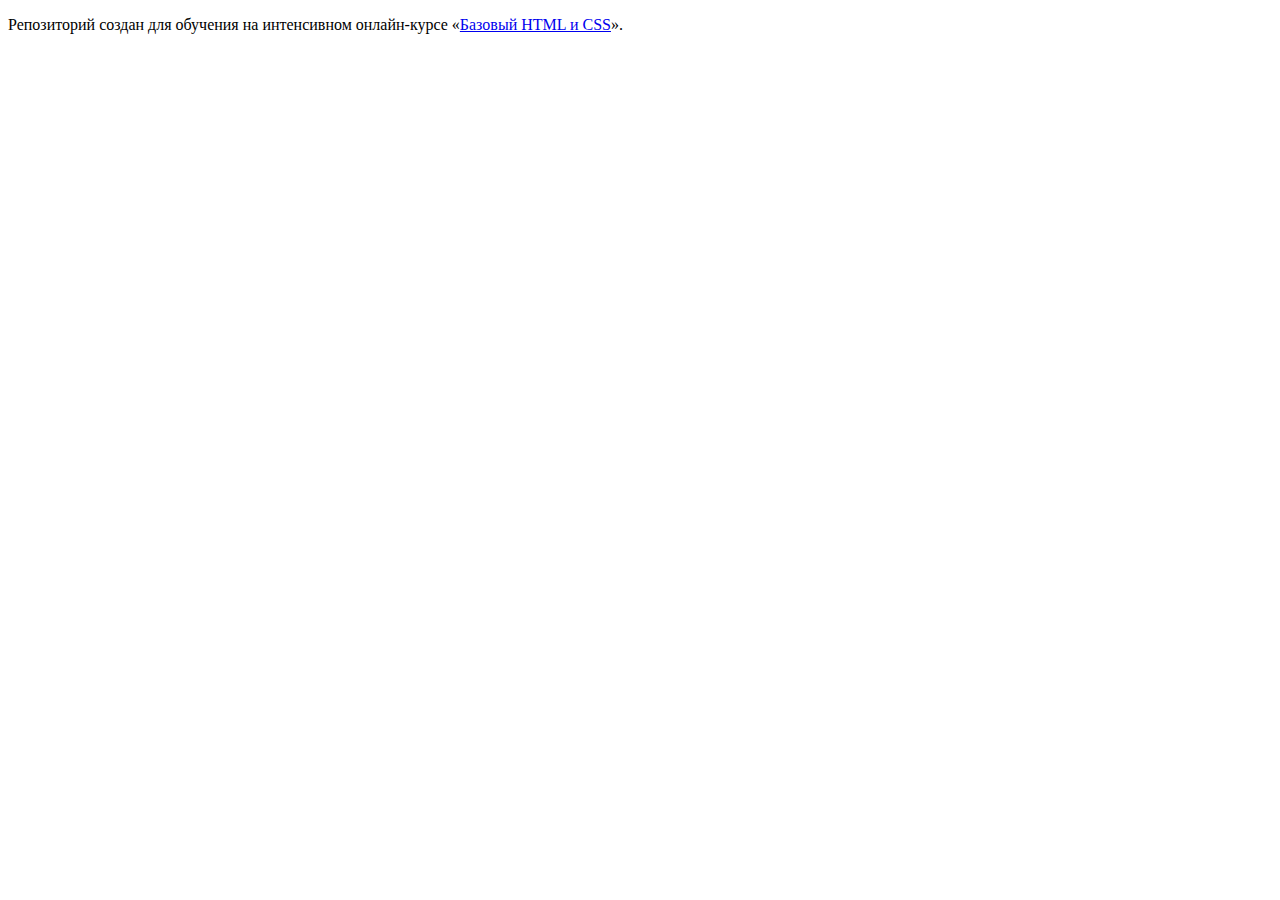
==== index.html @ 6c9393b2 ":hatching_chick:" ====
<!DOCTYPE html>
<html lang="ru">
  <head>
    <meta charset="utf-8">
    <title>HTML Academy: Седона</title>
  </head>
  <body>

    <p>Репозиторий создан для обучения на интенсивном онлайн‑курсе «<a href="https://htmlacademy.ru/intensive/htmlcss">Базовый HTML и CSS</a>».</p>

  </body>
</html>
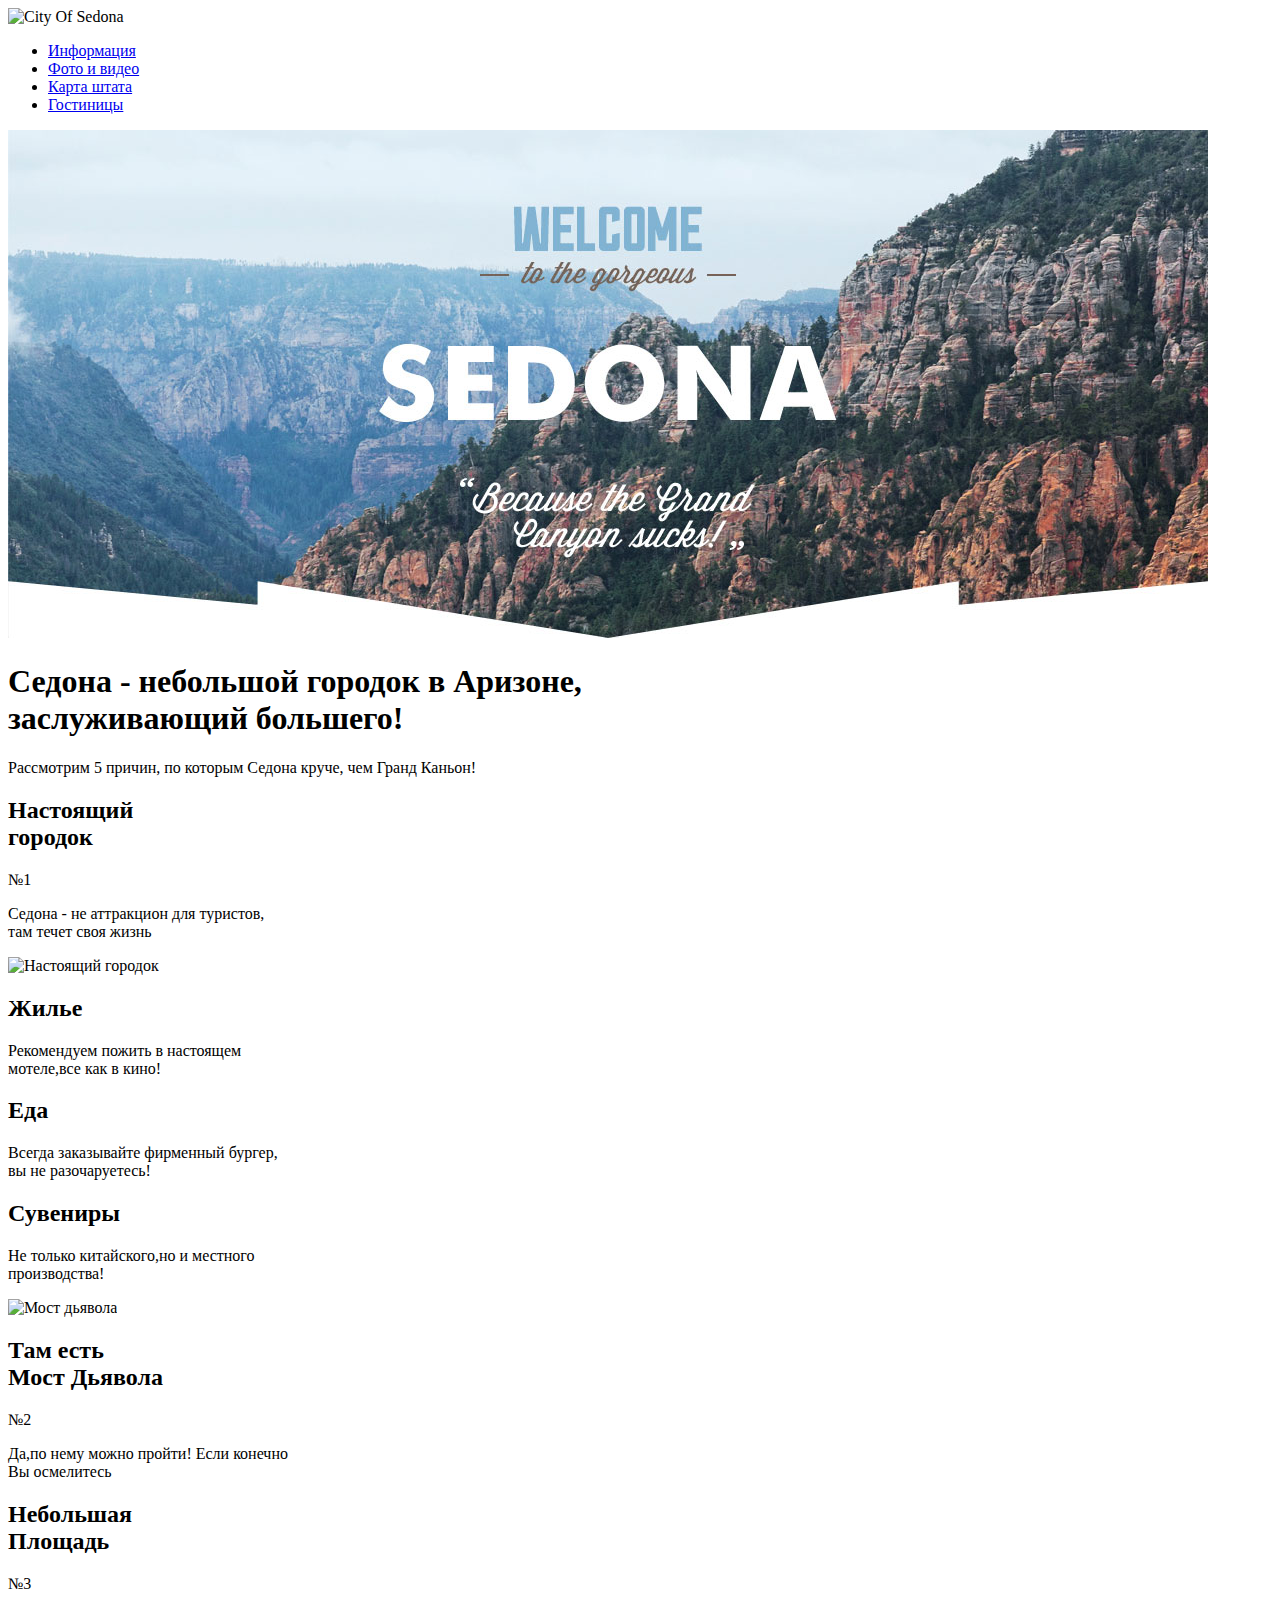
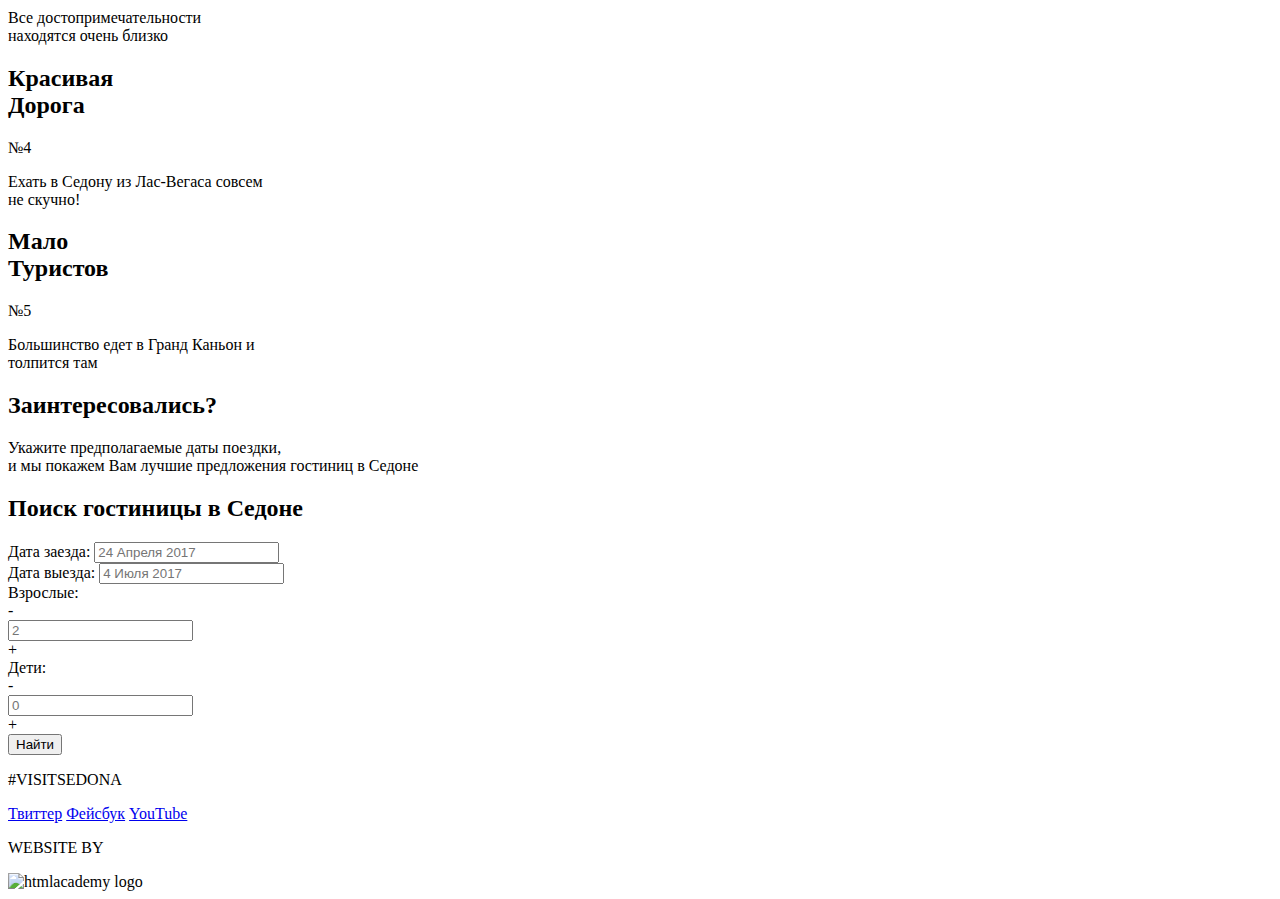
==== commit 322404c3: "Разметил index.html" ====
--- a/index.html
+++ b/index.html
@@ -5,8 +5,161 @@
     <title>HTML Academy: Седона</title>
   </head>
   <body>
-
-    <p>Репозиторий создан для обучения на интенсивном онлайн‑курсе «<a href="https://htmlacademy.ru/intensive/htmlcss">Базовый HTML и CSS</a>».</p>
-
+    <div class="site-container">
+      <header class="header">
+        <nav class="navigation">
+          <div class="logo">
+           <img src="img/logo.png" width="190" height="102" alt="City Of Sedona">
+          </div>
+          <ul>
+            <li class="nav-item fl">
+              <a href="#">Информация</a>
+            </li>
+            <li class="nav-item fl">
+              <a href="#">Фото и видео</a>
+            </li>
+            <li class="nav-item fr">
+              <a href="#">Карта штата</a>
+            </li>
+            <li class="nav-item fr">
+              <a href="#">Гостиницы</a>
+            </li>
+          </ul>
+        </nav>
+      </header>
+      <main class="container">
+        <div class="main-img-container">
+          <img src="img/main.jpg" alt="Sedona" width="1200" height="508">
+          <div class="mask"></div>
+        </div>
+        <div class="index-content">
+          <div class="index-content-title">
+            <h1 class="caption">Седона - небольшой городок в Аризоне,<br>
+               заслуживающий большего!</h1>
+            <p class="text">Рассмотрим 5 причин, по которым Седона круче, чем Гранд Каньон!</p>
+          </div>
+          <div class="feature">
+            <div class="feature-text fl">
+              <h2 class="caption">Настоящий<br>
+              городок</h2>
+              <p class="number">№1</p>
+              <p class="text">Седона - не аттракцион для туристов,<br>
+                 там течет своя жизнь</p>
+             </div>
+             <div class="feature-pic fr">
+               <img src="img/city-1.jpg" width="400" height="200" alt="Настоящий городок">
+             </div>
+          </div>
+           <div class="advantages">
+             <div class="advantage accommodation">
+               <h2 class="caption">Жилье</h2>
+               <p class="text">Рекомендуем пожить в настоящем<br>
+                  мотеле,все как в кино!</p>
+             </div>
+             <div class="advantage food">
+               <h2 class="caption">Еда</h2>
+               <p class="text">Всегда заказывайте фирменный бургер,<br>
+                  вы не разочаруетесь!</p>
+             </div>
+             <div class="advantage souvenirs">
+               <h2 class="caption">Сувениры</h2>
+               <p class="text">Не только китайского,но и местного<br>
+                  производства!</p>
+             </div>
+           </div>
+           <div class="feature">
+             <div class="feature-pic fl">
+                 <img src="img/city-2.jpg" width="400" height="200" alt="Мост дьявола">
+               </div>
+              <div class="feature-text fr">
+                <h2 class="caption">Там есть<br>
+                Мост Дьявола</h2>
+               <p class="number">№2</p>
+               <p class="text">Да,по нему можно пройти! Если конечно<br>
+                  Вы осмелитесь</p>
+               </div>
+          </div>
+           <div class="advantages bg-gray">
+             <div class="advantage">
+               <h2 class="caption">Небольшая<br>
+                  Площадь</h2>
+               <p class="number">№3</p>
+               <p class="text">Все достопримечательности<br>
+                  находятся очень близко</p>
+             </div>
+             <div class="advantage">
+               <h2 class="caption">Красивая<br>
+                  Дорога</h2>
+               <p class="number">№4</p>
+               <p class="text">Ехать в Седону из Лас-Вегаса совсем<br>
+                  не скучно!</p>
+             </div>
+             <div class="advantage">
+               <h2 class="caption">Мало<br>
+                  Туристов</h2>
+               <p class="number">№5</p>
+               <p class="text">Большинство едет в Гранд Каньон и<br>
+                  толпится там</p>
+             </div>
+           </div>
+           <div class="map-block">
+             <div class="interest">
+               <h2 class="caption caption-big">Заинтересовались?</h2>
+               <p class="text">Укажите предполагаемые даты поездки,<br>
+                  и мы покажем Вам лучшие предложения гостиниц в Седоне</p>
+             </div>
+             <div class="form">
+               <form class="search-hotel" action="https://echo.htmlacademy.ru" method="post">
+                 <h2 class="caption form-caption">Поиск гостиницы в Cедоне</h2>
+                 <div class="form-body">
+                   <div class="form-element">
+                     <label for="arrival-date" class="label">Дата заезда:</label> 
+                     <input type="text" id="arrival-date" class="input" name="arrival" placeholder="24 Апреля 2017">  
+                   </div>
+                   <div class="form-element">
+                     <label for="departure-date" class="label">Дата выезда:</label>
+                     <input type="text" id="departure-date" class="input" name="departure" placeholder="4 Июля 2017">
+                   </div>
+                   <div class="form-element form-element-small">
+                     <label for="adults" class="label">Взрослые:</label>
+                     <div class="input-container">
+                       <div class="minus">-</div>
+                       <input type="text" id="adults" class="input" name="adults-number" placeholder="2">
+                       <div class="plus">+</div>
+                     </div>
+                   </div>
+                   <div class="form-element form-element-small">
+                     <label for="adults" class="label">Дети:</label>
+                     <div class="input-container">
+                       <div class="minus">-</div>
+                       <input type="text" id="children" class="input" name="children-number" placeholder="0">
+                       <div class="plus">+</div>
+                     </div>
+                   </div>
+                   <button class="btn" type="submit">Найти</button>
+                 </div>
+               </form>
+             </div>
+           </div>
+         </div>  <!--уровень index-content-->
+       </main>
+       <footer class="main-footer">
+         <div class="container">
+           <div class="footer-visit">
+             <p>#VISITSEDONA</p>
+           </div>
+           <div class="footer-social">
+             <a class="social-btn social-btn-tw" href="#" target="_blank">Твиттер</a>
+             <a class="social-btn social-btn-fb" href="#" target="_blank">Фейсбук</a>
+             <a class="social-btn social-btn-youtube" href="#" target="_blank">YouTube</a>
+           </div>
+           <div class="footer-copyright">
+             <p class="footer-copyright-text">WEBSITE BY</p>
+             <img class="footer-copyright-pic" alt="htmlacademy logo" src="img/htmlacademy-logo.png">
+           </div>
+         </div>
+       </footer>
+     </div>
   </body>
 </html>
+
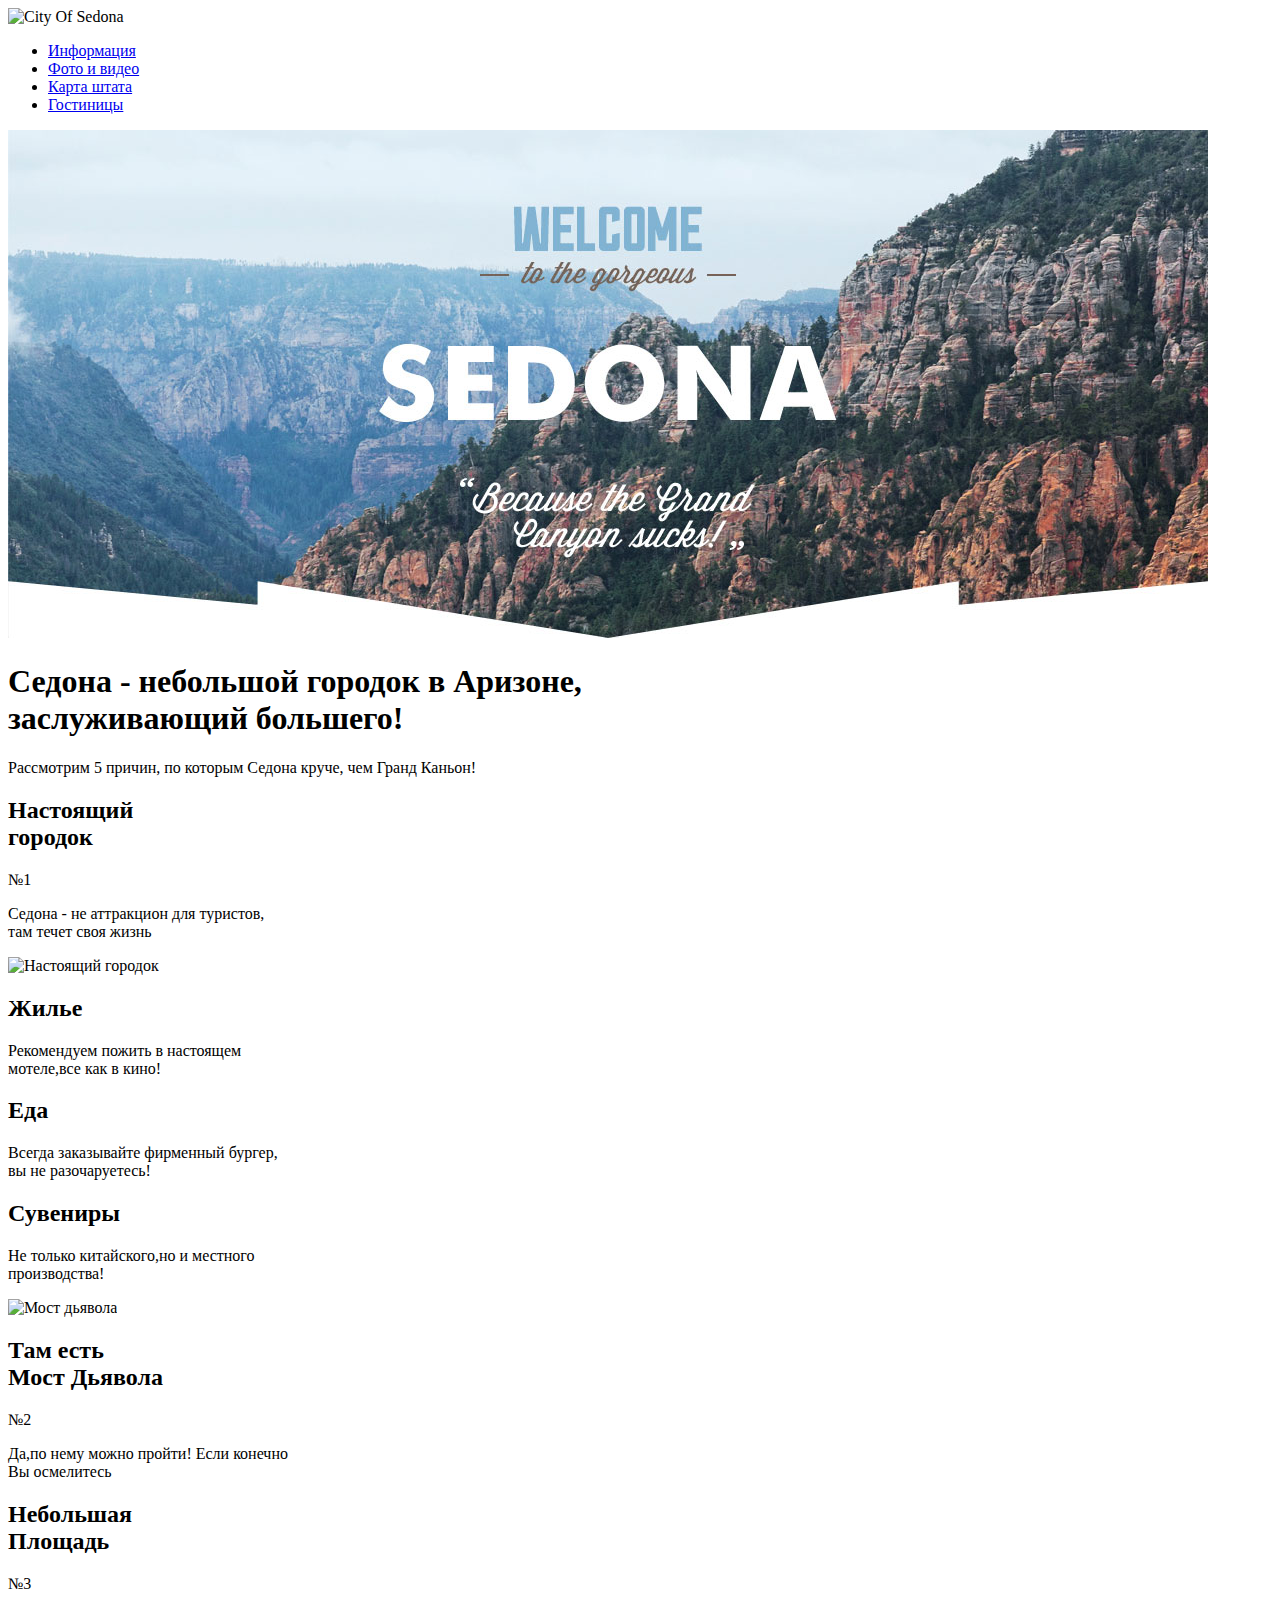
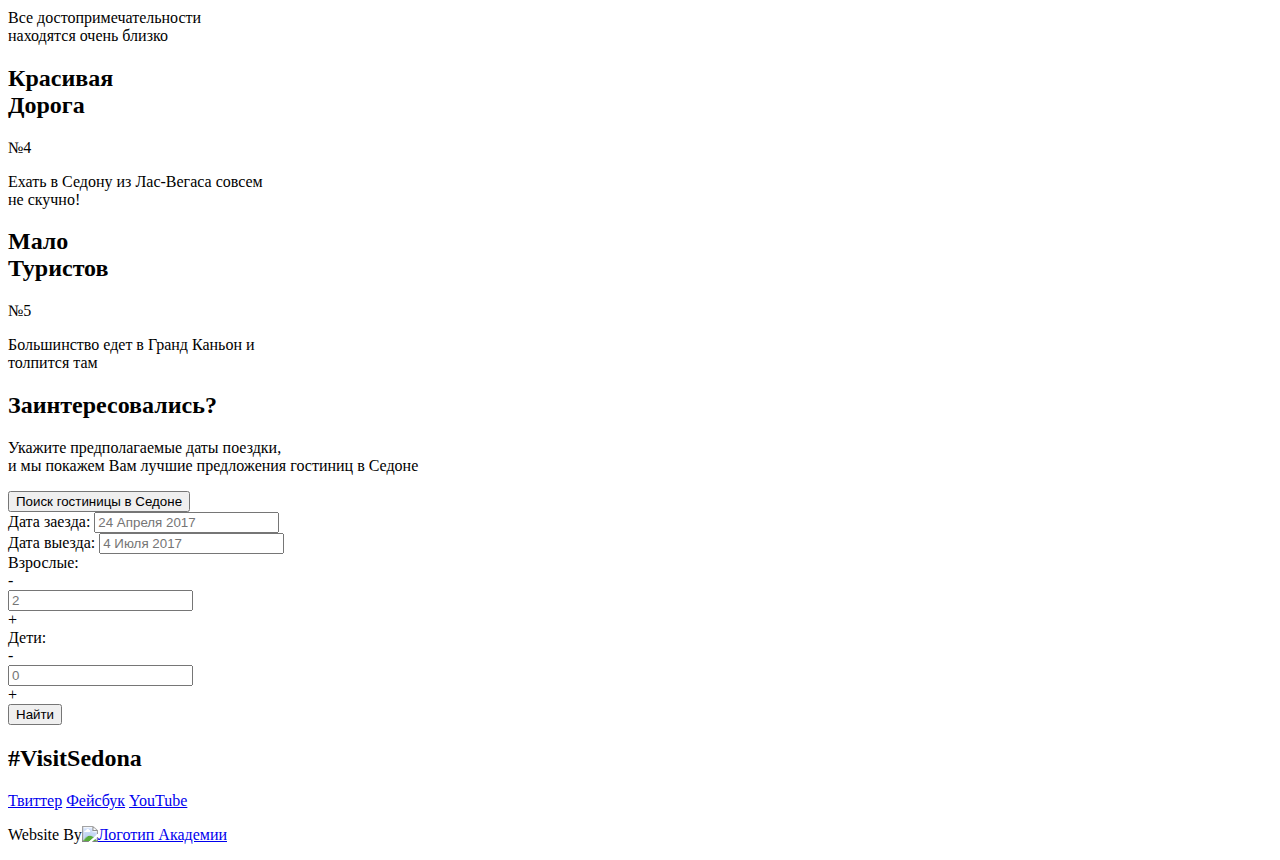
==== commit a068c1e9: "Доразметил" ====
--- a/index.html
+++ b/index.html
@@ -6,31 +6,32 @@
   </head>
   <body>
     <div class="site-container">
-      <header class="header">
+      <header class="main-header">
         <nav class="navigation">
           <div class="logo">
-           <img src="img/logo.png" width="190" height="102" alt="City Of Sedona">
+            <img src="img/logo.png" width="190" height="102" alt="City Of Sedona">
           </div>
-          <ul>
-            <li class="nav-item fl">
-              <a href="#">Информация</a>
-            </li>
-            <li class="nav-item fl">
-              <a href="#">Фото и видео</a>
-            </li>
-            <li class="nav-item fr">
-              <a href="#">Карта штата</a>
-            </li>
-            <li class="nav-item fr">
-              <a href="#">Гостиницы</a>
-            </li>
-          </ul>
+          <nav class="main-navigation">
+            <ul>
+              <li class="nav-item fl">
+                <a href="#">Информация</a>
+              </li>
+              <li class="nav-item fl">
+                <a href="#">Фото и видео</a>
+              </li>
+              <li class="nav-item fr">
+                <a href="#">Карта штата</a>
+              </li>
+              <li class="nav-item fr">
+                <a href="#">Гостиницы</a>
+              </li>
+            </ul>
+          </nav>
         </nav>
       </header>
       <main class="container">
         <div class="main-img-container">
           <img src="img/main.jpg" alt="Sedona" width="1200" height="508">
-          <div class="mask"></div>
         </div>
         <div class="index-content">
           <div class="index-content-title">
@@ -49,7 +50,7 @@
              <div class="feature-pic fr">
                <img src="img/city-1.jpg" width="400" height="200" alt="Настоящий городок">
              </div>
-          </div>
+           </div>
            <div class="advantages">
              <div class="advantage accommodation">
                <h2 class="caption">Жилье</h2>
@@ -69,16 +70,16 @@
            </div>
            <div class="feature">
              <div class="feature-pic fl">
-                 <img src="img/city-2.jpg" width="400" height="200" alt="Мост дьявола">
-               </div>
-              <div class="feature-text fr">
-                <h2 class="caption">Там есть<br>
+               <img src="img/city-2.jpg" width="400" height="200" alt="Мост дьявола">
+             </div>
+             <div class="feature-text fr">
+               <h2 class="caption">Там есть<br>
                 Мост Дьявола</h2>
                <p class="number">№2</p>
                <p class="text">Да,по нему можно пройти! Если конечно<br>
                   Вы осмелитесь</p>
-               </div>
-          </div>
+             </div>
+           </div>
            <div class="advantages bg-gray">
              <div class="advantage">
                <h2 class="caption">Небольшая<br>
@@ -102,62 +103,53 @@
                   толпится там</p>
              </div>
            </div>
-           <div class="map-block">
-             <div class="interest">
-               <h2 class="caption caption-big">Заинтересовались?</h2>
-               <p class="text">Укажите предполагаемые даты поездки,<br>
-                  и мы покажем Вам лучшие предложения гостиниц в Седоне</p>
-             </div>
-             <div class="form">
-               <form class="search-hotel" action="https://echo.htmlacademy.ru" method="post">
-                 <h2 class="caption form-caption">Поиск гостиницы в Cедоне</h2>
-                 <div class="form-body">
-                   <div class="form-element">
-                     <label for="arrival-date" class="label">Дата заезда:</label> 
-                     <input type="text" id="arrival-date" class="input" name="arrival" placeholder="24 Апреля 2017">  
-                   </div>
-                   <div class="form-element">
-                     <label for="departure-date" class="label">Дата выезда:</label>
-                     <input type="text" id="departure-date" class="input" name="departure" placeholder="4 Июля 2017">
-                   </div>
-                   <div class="form-element form-element-small">
-                     <label for="adults" class="label">Взрослые:</label>
-                     <div class="input-container">
-                       <div class="minus">-</div>
-                       <input type="text" id="adults" class="input" name="adults-number" placeholder="2">
-                       <div class="plus">+</div>
-                     </div>
-                   </div>
-                   <div class="form-element form-element-small">
-                     <label for="adults" class="label">Дети:</label>
-                     <div class="input-container">
-                       <div class="minus">-</div>
-                       <input type="text" id="children" class="input" name="children-number" placeholder="0">
-                       <div class="plus">+</div>
-                     </div>
-                   </div>
-                   <button class="btn" type="submit">Найти</button>
-                 </div>
-               </form>
-             </div>
-           </div>
-         </div>  <!--уровень index-content-->
-       </main>
-       <footer class="main-footer">
-         <div class="container">
-           <div class="footer-visit">
-             <p>#VISITSEDONA</p>
-           </div>
-           <div class="footer-social">
-             <a class="social-btn social-btn-tw" href="#" target="_blank">Твиттер</a>
-             <a class="social-btn social-btn-fb" href="#" target="_blank">Фейсбук</a>
-             <a class="social-btn social-btn-youtube" href="#" target="_blank">YouTube</a>
-           </div>
-           <div class="footer-copyright">
-             <p class="footer-copyright-text">WEBSITE BY</p>
-             <img class="footer-copyright-pic" alt="htmlacademy logo" src="img/htmlacademy-logo.png">
-           </div>
-         </div>
+           <div class="interest">
+             <h2 class="caption caption-big">Заинтересовались?</h2>
+             <p class="text">Укажите предполагаемые даты поездки,<br>
+              и мы покажем Вам лучшие предложения гостиниц в Седоне</p>
+              <button class="btn btn-big" type="button">Поиск гостиницы в Седоне</button>
+            </div>
+            <form class="search-hotel" action="https://echo.htmlacademy.ru" method="post">
+              <div class="form-element">
+                <label for="arrival-date" class="label">Дата заезда:</label> 
+                <input type="text" id="arrival-date" class="input" name="arrival" placeholder="24 Апреля 2017">  
+              </div>
+              <div class="form-element">
+                <label for="departure-date" class="label">Дата выезда:</label>
+                <input type="text" id="departure-date" class="input" name="departure" placeholder="4 Июля 2017">
+              </div>
+              <div class="form-element form-element-small">
+                <label for="adults" class="label">Взрослые:</label>
+                  <div class="input-container">
+                    <div class="minus">-</div>
+                    <input type="text" id="adults" class="input" name="adults-number" placeholder="2">
+                    <div class="plus">+</div>
+                  </div>
+                </div>
+                <div class="form-element form-element-small">
+                  <label for="children" class="label">Дети:</label>
+                    <div class="input-container">
+                      <div class="minus">-</div>
+                      <input type="text" id="children" class="input" name="children-number" placeholder="0">
+                      <div class="plus">+</div>
+                    </div>
+                  </div>
+                  <button class="btn btn-small" type="submit">Найти</button>
+                </form>
+            </div> <!--уровень index-content-->
+        </main>
+        <footer class="main-footer">
+          <div class="footer-visit">
+            <h2 class="caption">#VisitSedona</h2>
+          </div>
+          <div class="footer-social">
+            <a class="social-btn social-btn-tw" href="#" target="_blank">Твиттер</a>
+            <a class="social-btn social-btn-fb" href="#" target="_blank">Фейсбук</a>
+            <a class="social-btn social-btn-youtube" href="#" target="_blank">YouTube</a>
+          </div>
+          <div class="footer-copyright">
+            <p class="text">Website By<a href="https://htmlacademy.ru"><img src="img/htmlacademy-logo.png" width="150" height="50" border="0" alt="Логотип Академии"></a></p>
+          </div>
        </footer>
      </div>
   </body>
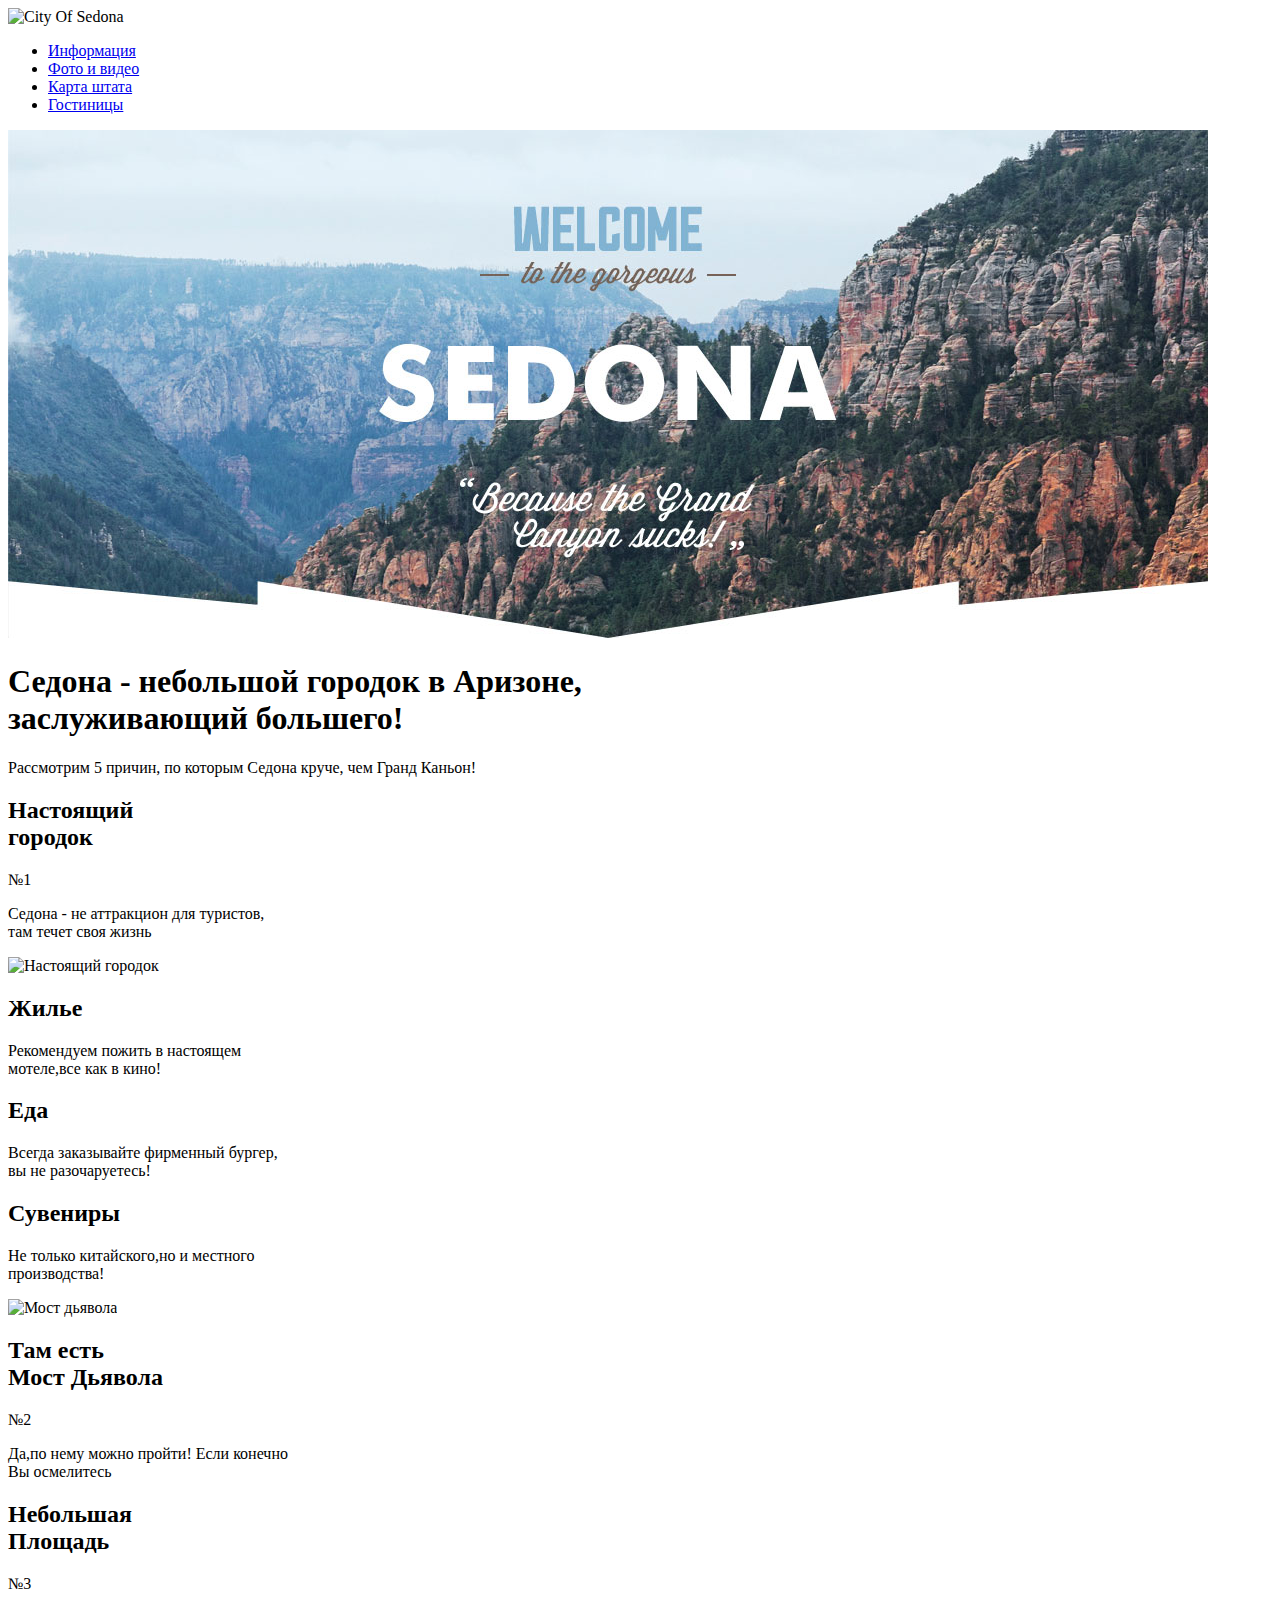
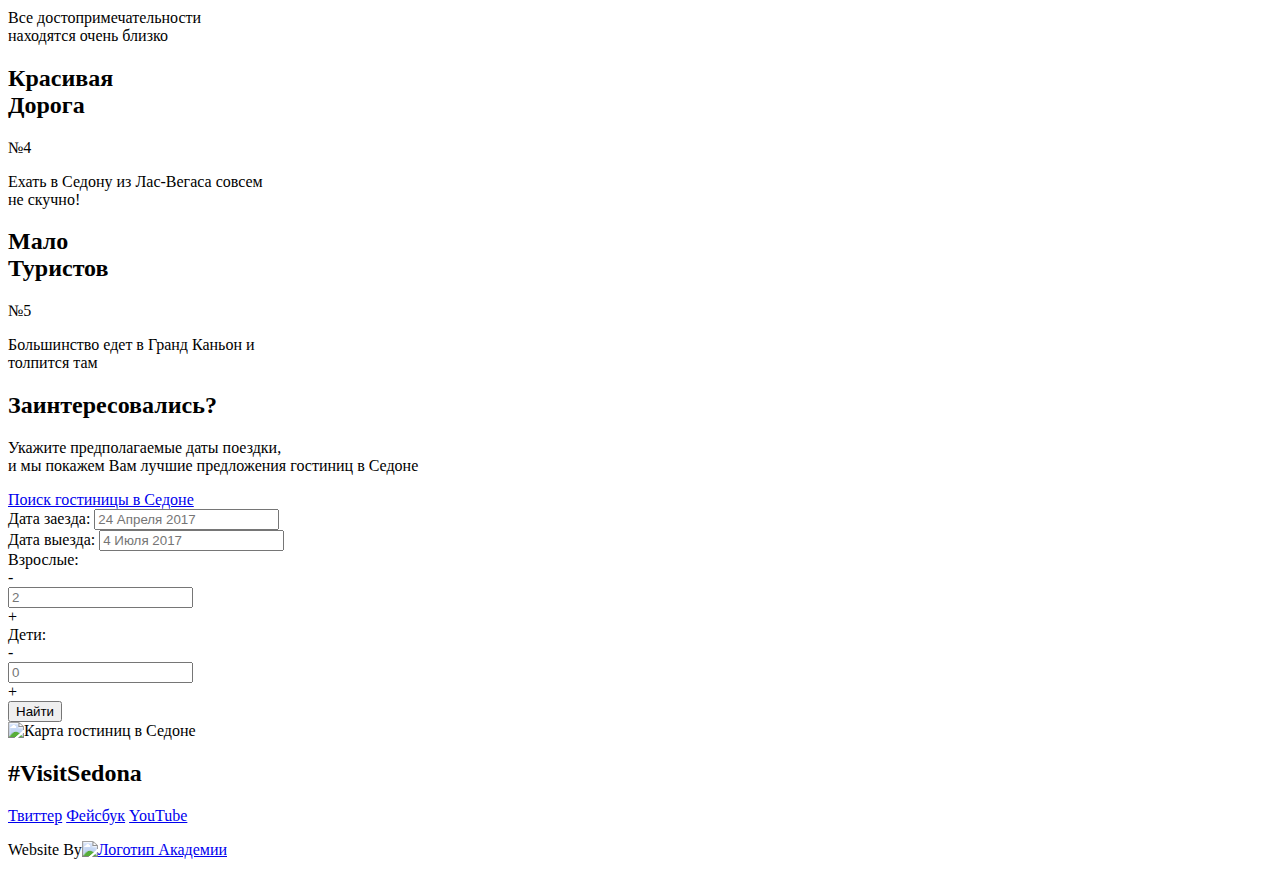
==== commit 62b02fa0: "Исправил ошибки в разметке" ====
--- a/index.html
+++ b/index.html
@@ -107,7 +107,7 @@
              <h2 class="caption caption-big">Заинтересовались?</h2>
              <p class="text">Укажите предполагаемые даты поездки,<br>
               и мы покажем Вам лучшие предложения гостиниц в Седоне</p>
-              <button class="btn btn-big" type="button">Поиск гостиницы в Седоне</button>
+              <a class="btn btn-big" href="#">Поиск гостиницы в Седоне</a>
             </div>
             <form class="search-hotel" action="https://echo.htmlacademy.ru" method="post">
               <div class="form-element">
@@ -137,21 +137,24 @@
                   <button class="btn btn-small" type="submit">Найти</button>
                 </form>
             </div> <!--уровень index-content-->
-        </main>
-        <footer class="main-footer">
-          <div class="footer-visit">
-            <h2 class="caption">#VisitSedona</h2>
-          </div>
-          <div class="footer-social">
-            <a class="social-btn social-btn-tw" href="#" target="_blank">Твиттер</a>
-            <a class="social-btn social-btn-fb" href="#" target="_blank">Фейсбук</a>
-            <a class="social-btn social-btn-youtube" href="#" target="_blank">YouTube</a>
-          </div>
-          <div class="footer-copyright">
-            <p class="text">Website By<a href="https://htmlacademy.ru"><img src="img/htmlacademy-logo.png" width="150" height="50" border="0" alt="Логотип Академии"></a></p>
-          </div>
-       </footer>
-     </div>
+            <div class="map">
+              <img src="img/map.jpg" width="400" height="300" alt="Карта гостиниц в Седоне">
+            </div>
+          </main>
+          <footer class="main-footer">
+            <div class="footer-visit">
+              <h2 class="caption">#VisitSedona</h2>
+            </div>
+            <div class="footer-social">
+              <a class="social-btn social-btn-tw" href="#" target="_blank">Твиттер</a>
+              <a class="social-btn social-btn-fb" href="#" target="_blank">Фейсбук</a>
+              <a class="social-btn social-btn-youtube" href="#" target="_blank">YouTube</a>
+            </div>
+            <div class="footer-copyright">
+              <p class="text">Website By<a href="https://htmlacademy.ru"><img src="img/htmlacademy-logo.png" width="150" height="50" border="0" alt="Логотип Академии"></a></p>
+            </div>
+        </footer>
+      </div>
   </body>
 </html>
 
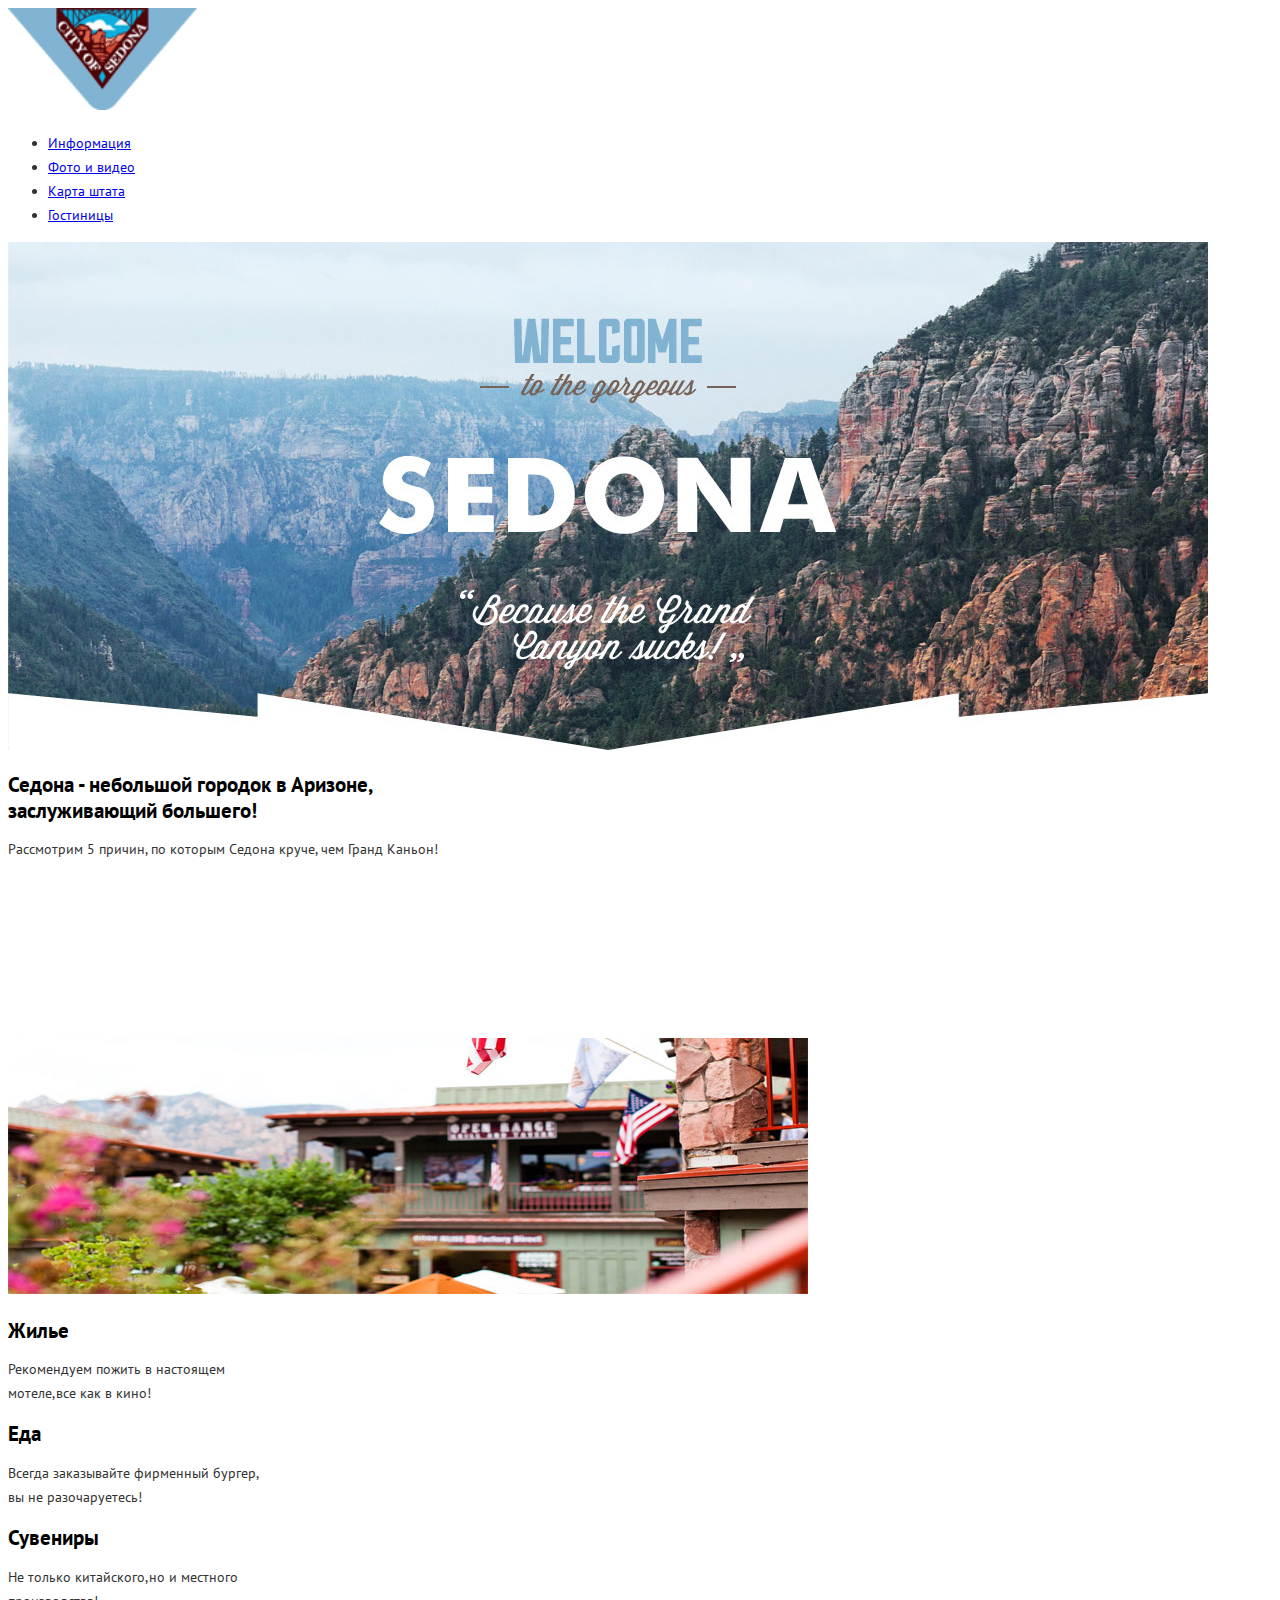
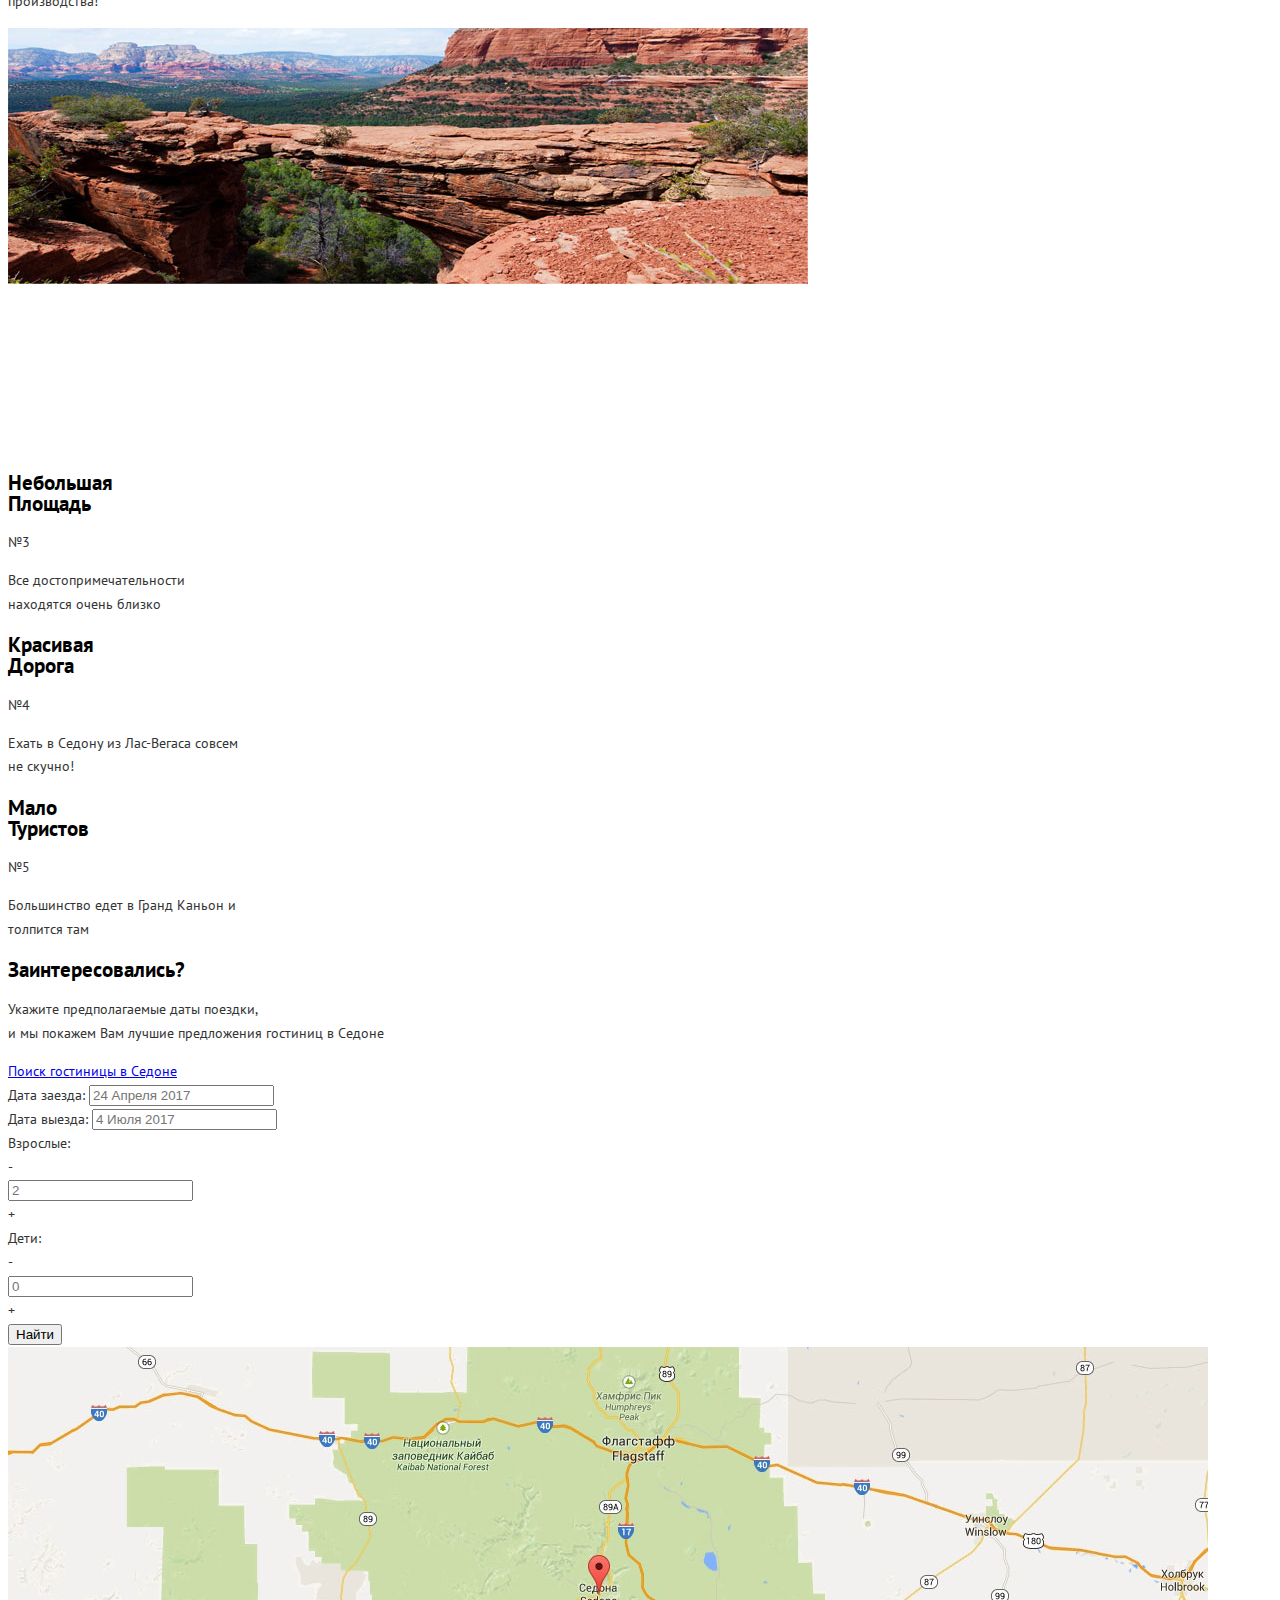
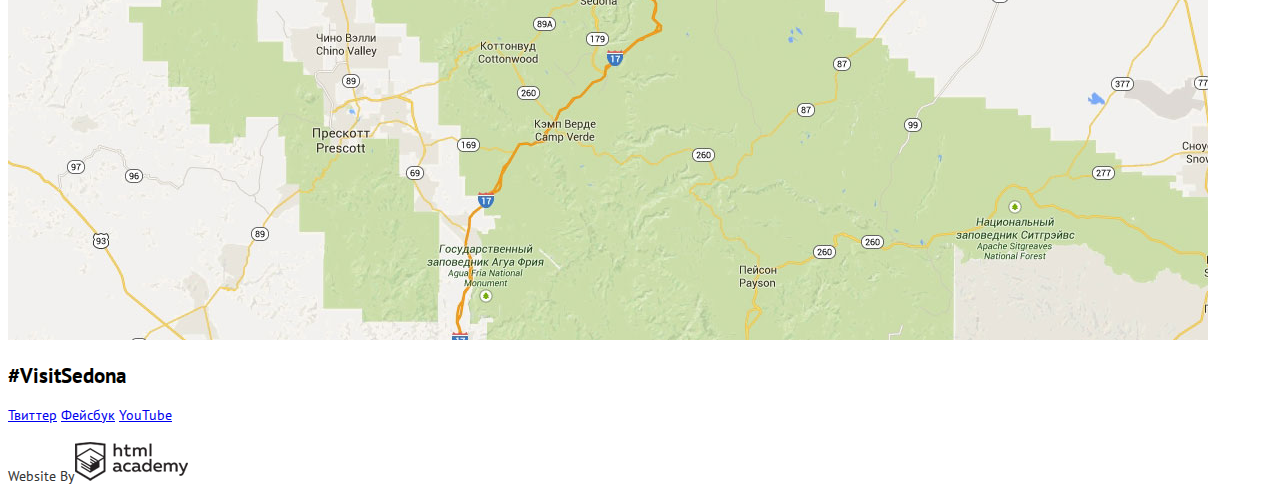
==== commit a3219fcc: "Задание 3: графика и текстовые стили личного проекта" ====
--- a/index.html
+++ b/index.html
@@ -3,6 +3,8 @@
   <head>
     <meta charset="utf-8">
     <title>HTML Academy: Седона</title>
+    <link href="https://fonts.googleapis.com/css?family=PT+Sans:400,700&amp;subset=cyrillic" rel="stylesheet">  
+    <link rel="stylesheet" href="css/style.css">
   </head>
   <body>
     <div class="site-container">
@@ -48,7 +50,7 @@
                  там течет своя жизнь</p>
              </div>
              <div class="feature-pic fr">
-               <img src="img/city-1.jpg" width="400" height="200" alt="Настоящий городок">
+               <img src="img/city-1.jpg" width="800" height="256" alt="Настоящий городок">
              </div>
            </div>
            <div class="advantages">
@@ -70,7 +72,7 @@
            </div>
            <div class="feature">
              <div class="feature-pic fl">
-               <img src="img/city-2.jpg" width="400" height="200" alt="Мост дьявола">
+               <img src="img/city-2.jpg" width="800" height="256" alt="Мост дьявола">
              </div>
              <div class="feature-text fr">
                <h2 class="caption">Там есть<br>
@@ -138,7 +140,7 @@
                 </form>
             </div> <!--уровень index-content-->
             <div class="map">
-              <img src="img/map.jpg" width="400" height="300" alt="Карта гостиниц в Седоне">
+              <img src="img/map.jpg" width="1200" height="593" alt="Карта гостиниц в Седоне">
             </div>
           </main>
           <footer class="main-footer">
@@ -151,7 +153,7 @@
               <a class="social-btn social-btn-youtube" href="#" target="_blank">YouTube</a>
             </div>
             <div class="footer-copyright">
-              <p class="text">Website By<a href="https://htmlacademy.ru"><img src="img/htmlacademy-logo.png" width="150" height="50" border="0" alt="Логотип Академии"></a></p>
+              <p class="text">Website By<a href="https://htmlacademy.ru"><img src="img/htmlacademy-logo.png" width="113" height="39" border="0" alt="Логотип Академии"></a></p>
             </div>
         </footer>
       </div>
--- a/css/style.css
+++ b/css/style.css
@@ -0,0 +1,30 @@
+body {
+	font-size: 14px;
+	line-height: 1.71;
+	color: #333333;
+	font-weight: 400;
+	font-family: "PT Sans", Arial, sans-serif;
+}
+
+h1 {
+	font-size: 21px;
+	line-height: 1.24;
+	color: #000000;
+	font-weight: bold;
+}
+
+h2 {
+	font-size: 21px;
+	line-height: 1;
+	color: #000000;
+	font-weight: bold;
+}
+
+.feature {
+	color: #ffffff;
+}
+
+.feature h2 {
+	color: #ffffff;
+}
+
